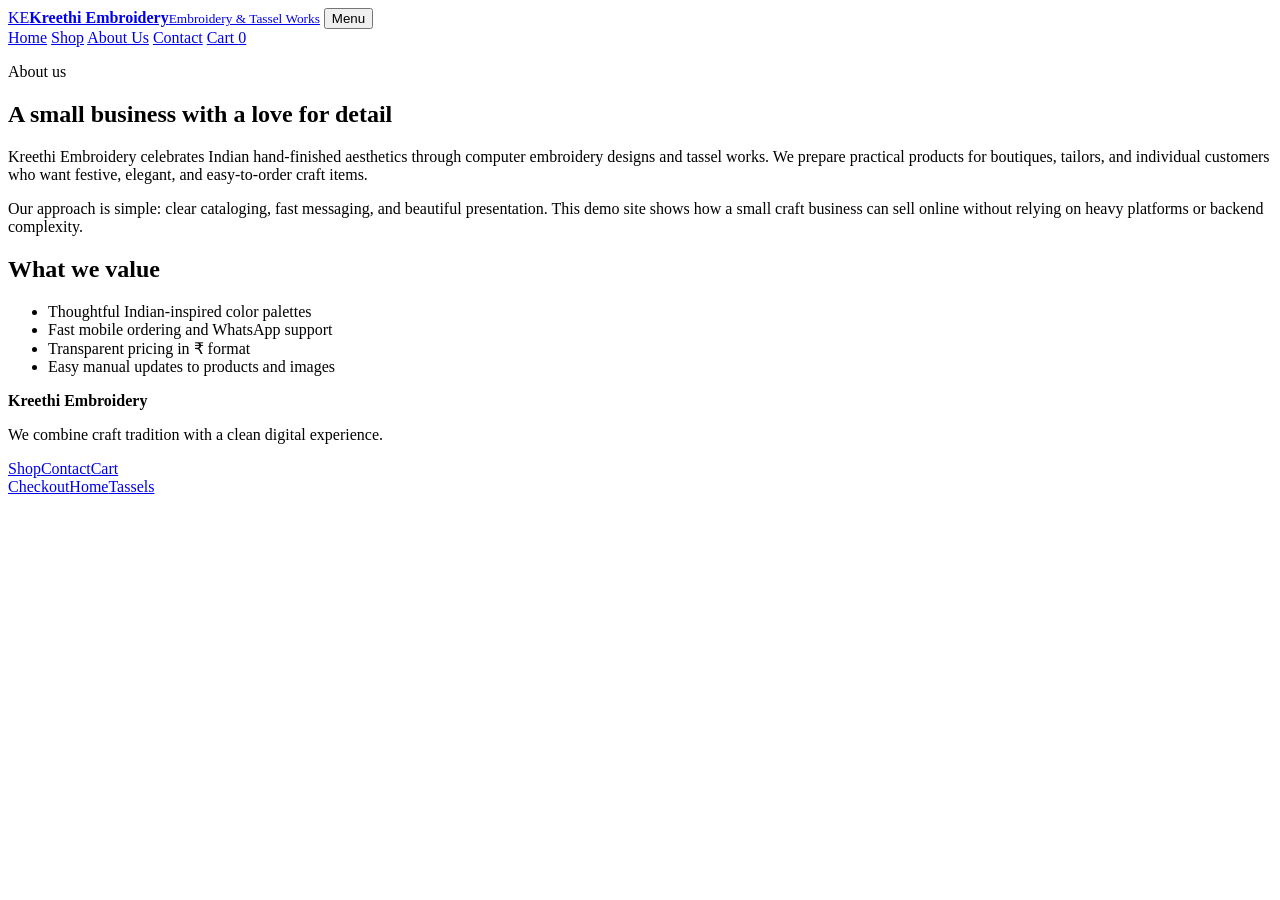
==== about.html @ 0dc79b7c "Add files via upload" ====
<!DOCTYPE html>
<html lang="en">
<head>
  <meta charset="UTF-8">
  <meta name="viewport" content="width=device-width, initial-scale=1.0">
  <title>About Us | Kreethi Embroidery</title>
  <meta name="description" content="Learn about Kreethi Embroidery, a small business creating embroidery designs and tassel works with a traditional Indian touch.">
  <meta name="theme-color" content="#8c2f39">
  <link rel="stylesheet" href="css/styles.css">
</head>
<body data-page="about">
  <header class="site-header">
    <div class="container nav-shell">
      <a class="brand" href="index.html"><span class="brand-mark">KE</span><span><strong>Kreethi Embroidery</strong><small>Embroidery & Tassel Works</small></span></a>
      <button class="nav-toggle" aria-expanded="false" aria-controls="site-nav">Menu</button>
      <nav id="site-nav" class="site-nav">
        <a href="index.html">Home</a>
        <a href="shop.html">Shop</a>
        <a href="about.html" class="active">About Us</a>
        <a href="contact.html">Contact</a>
        <a href="cart.html">Cart <span class="cart-count" data-cart-count>0</span></a>
      </nav>
    </div>
  </header>

  <main class="section">
    <div class="container about-layout">
      <section class="card-panel reveal">
        <p class="eyebrow">About us</p>
        <h1>A small business with a love for detail</h1>
        <p>Kreethi Embroidery celebrates Indian hand-finished aesthetics through computer embroidery designs and tassel works. We prepare practical products for boutiques, tailors, and individual customers who want festive, elegant, and easy-to-order craft items.</p>
        <p>Our approach is simple: clear cataloging, fast messaging, and beautiful presentation. This demo site shows how a small craft business can sell online without relying on heavy platforms or backend complexity.</p>
      </section>
      <aside class="card-panel accent-panel reveal">
        <h2>What we value</h2>
        <ul class="clean-list">
          <li>Thoughtful Indian-inspired color palettes</li>
          <li>Fast mobile ordering and WhatsApp support</li>
          <li>Transparent pricing in ₹ format</li>
          <li>Easy manual updates to products and images</li>
        </ul>
      </aside>
    </div>
  </main>

  <footer class="site-footer">
    <div class="container footer-grid">
      <div><strong>Kreethi Embroidery</strong><p>We combine craft tradition with a clean digital experience.</p></div>
      <div><a href="shop.html">Shop</a><a href="contact.html">Contact</a><a href="cart.html">Cart</a></div>
      <div><a href="checkout.html">Checkout</a><a href="index.html">Home</a><a href="shop.html?category=tassel">Tassels</a></div>
    </div>
  </footer>

  <script src="js/script.js"></script>
</body>
</html>
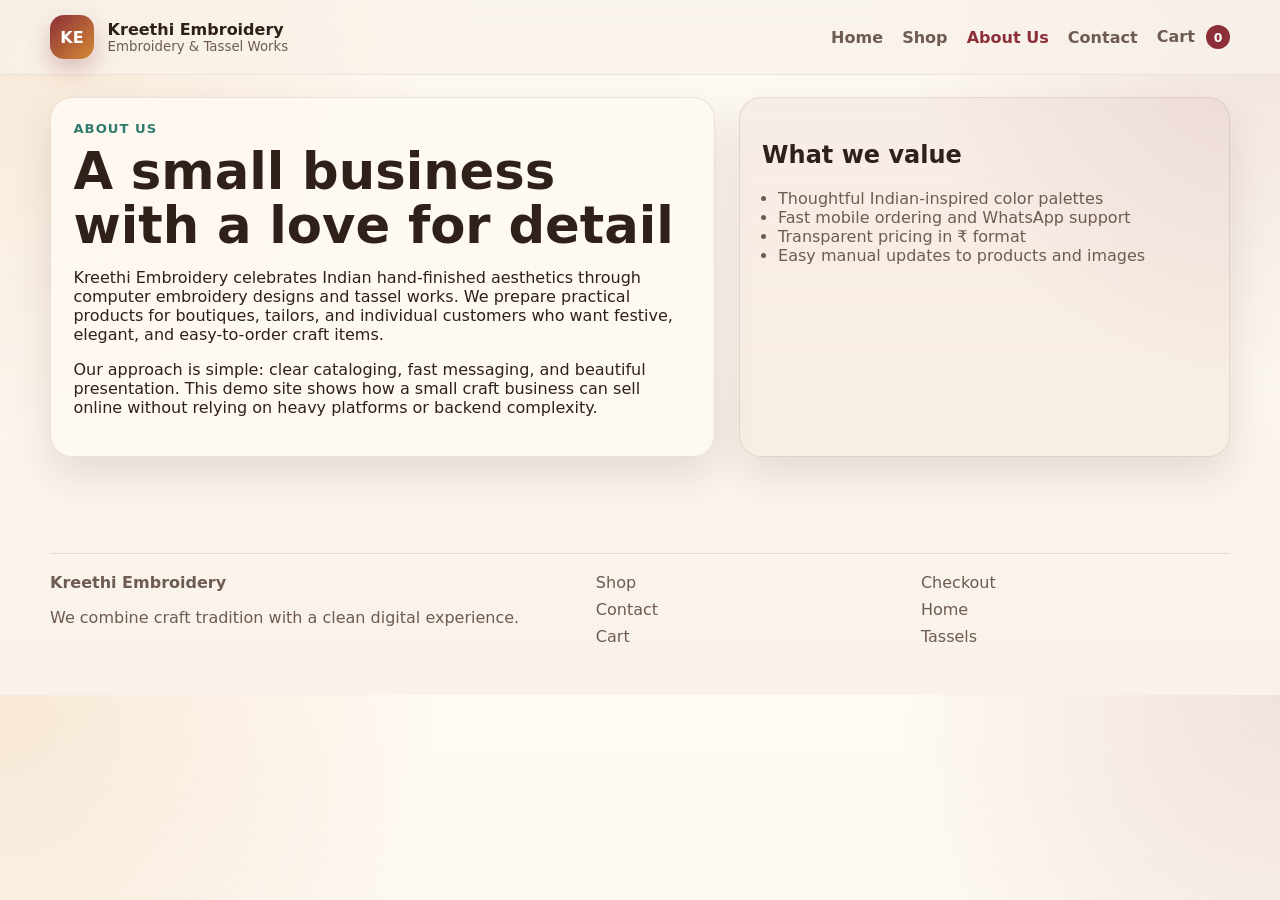
==== commit 78fea1f2: "Update about.html" ====
--- a/about.html
+++ b/about.html
@@ -6,7 +6,7 @@
   <title>About Us | Kreethi Embroidery</title>
   <meta name="description" content="Learn about Kreethi Embroidery, a small business creating embroidery designs and tassel works with a traditional Indian touch.">
   <meta name="theme-color" content="#8c2f39">
-  <link rel="stylesheet" href="css/styles.css">
+  <link rel="stylesheet" href="styles.css">
 </head>
 <body data-page="about">
   <header class="site-header">
--- a/styles.css
+++ b/styles.css
@@ -0,0 +1,769 @@
+:root {
+  --bg: #f8f2ea;
+  --surface: #fffaf4;
+  --surface-alt: #fff2e6;
+  --text: #2f2019;
+  --muted: #6e5b51;
+  --primary: #8c2f39;
+  --primary-dark: #6f2230;
+  --accent: #d48a34;
+  --accent-2: #2f7d6d;
+  --border: rgba(92, 51, 38, 0.12);
+  --shadow: 0 18px 40px rgba(78, 45, 32, 0.12);
+  --radius: 22px;
+  --radius-sm: 14px;
+  --max: 1180px;
+}
+
+*,
+*::before,
+*::after {
+  box-sizing: border-box;
+}
+
+html {
+  scroll-behavior: smooth;
+}
+
+body {
+  margin: 0;
+  font-family: system-ui, -apple-system, BlinkMacSystemFont, "Segoe UI", sans-serif;
+  color: var(--text);
+  background:
+    radial-gradient(circle at top left, rgba(212, 138, 52, 0.16), transparent 30%),
+    radial-gradient(circle at top right, rgba(140, 47, 57, 0.12), transparent 26%),
+    linear-gradient(180deg, #fffaf4 0%, #f8f2ea 100%);
+}
+
+a {
+  color: inherit;
+  text-decoration: none;
+}
+
+img {
+  max-width: 100%;
+  display: block;
+}
+
+button,
+input,
+textarea,
+select {
+  font: inherit;
+}
+
+.container {
+  width: min(calc(100% - 2rem), var(--max));
+  margin: 0 auto;
+}
+
+.section {
+  padding: 1.4rem 0 4rem;
+}
+
+.site-header {
+  position: sticky;
+  top: 0;
+  z-index: 30;
+  background: rgba(248, 242, 234, 0.82);
+  backdrop-filter: blur(14px);
+  border-bottom: 1px solid rgba(92, 51, 38, 0.08);
+}
+
+.nav-shell {
+  min-height: 74px;
+  display: flex;
+  align-items: center;
+  justify-content: space-between;
+  gap: 1rem;
+}
+
+.brand {
+  display: inline-flex;
+  align-items: center;
+  gap: 0.85rem;
+}
+
+.brand strong,
+.brand small {
+  display: block;
+}
+
+.brand small {
+  color: var(--muted);
+}
+
+.brand-mark {
+  width: 44px;
+  height: 44px;
+  border-radius: 14px;
+  display: inline-grid;
+  place-items: center;
+  color: #fff;
+  font-weight: 800;
+  background: linear-gradient(135deg, var(--primary), var(--accent));
+  box-shadow: 0 10px 24px rgba(140, 47, 57, 0.28);
+}
+
+.site-nav {
+  display: flex;
+  align-items: center;
+  gap: 1.2rem;
+}
+
+.site-nav a {
+  color: var(--muted);
+  font-weight: 600;
+  transition: color 0.25s ease;
+}
+
+.site-nav a:hover,
+.site-nav a.active {
+  color: var(--primary);
+}
+
+.nav-toggle {
+  display: none;
+  border: 0;
+  background: var(--surface);
+  border-radius: 999px;
+  padding: 0.75rem 1rem;
+  box-shadow: var(--shadow);
+}
+
+.cart-count {
+  display: inline-grid;
+  place-items: center;
+  min-width: 1.5rem;
+  height: 1.5rem;
+  margin-left: 0.35rem;
+  border-radius: 999px;
+  background: var(--primary);
+  color: #fff;
+  font-size: 0.78rem;
+}
+
+.hero {
+  padding-top: 1rem;
+}
+
+.hero-grid,
+.about-layout,
+.contact-grid,
+.cart-layout,
+.checkout-layout {
+  display: grid;
+  gap: 1.5rem;
+}
+
+.hero-grid {
+  grid-template-columns: 1.25fr 0.95fr;
+  align-items: stretch;
+}
+
+.hero-copy h1,
+.page-heading h1,
+.card-panel h1 {
+  font-size: clamp(2.1rem, 4vw, 4.1rem);
+  line-height: 1.06;
+  margin: 0.25rem 0 1rem;
+}
+
+.lead {
+  font-size: 1.08rem;
+  color: var(--muted);
+  max-width: 58ch;
+}
+
+.eyebrow {
+  color: var(--accent-2);
+  font-weight: 800;
+  letter-spacing: 0.08em;
+  text-transform: uppercase;
+  font-size: 0.82rem;
+  margin: 0 0 0.5rem;
+}
+
+.hero-actions {
+  display: flex;
+  flex-wrap: wrap;
+  gap: 0.85rem;
+  margin: 1.6rem 0;
+}
+
+.btn {
+  display: inline-flex;
+  align-items: center;
+  justify-content: center;
+  gap: 0.35rem;
+  min-height: 48px;
+  padding: 0.85rem 1.2rem;
+  border-radius: 999px;
+  border: 1px solid transparent;
+  font-weight: 700;
+  transition: transform 0.25s ease, box-shadow 0.25s ease, background 0.25s ease, color 0.25s ease;
+}
+
+.btn:hover,
+.text-link:hover,
+.pill:hover {
+  transform: translateY(-2px);
+}
+
+.btn-primary {
+  background: linear-gradient(135deg, var(--primary), var(--accent));
+  color: #fff;
+  box-shadow: 0 14px 24px rgba(140, 47, 57, 0.24);
+}
+
+.btn-secondary {
+  background: var(--surface);
+  border-color: var(--border);
+  color: var(--text);
+}
+
+.full-width {
+  width: 100%;
+}
+
+.hero-points {
+  padding-left: 1.1rem;
+  margin: 0;
+  color: var(--muted);
+}
+
+.hero-points li + li {
+  margin-top: 0.35rem;
+}
+
+.hero-card,
+.category-card,
+.info-card,
+.card-panel,
+.product-card,
+.product-detail-card,
+.contact-form,
+.toolbar {
+  background: rgba(255, 250, 244, 0.86);
+  border: 1px solid var(--border);
+  box-shadow: var(--shadow);
+  border-radius: var(--radius);
+}
+
+.hero-card {
+  padding: 1rem;
+  position: relative;
+  overflow: hidden;
+}
+
+.hero-card::before {
+  content: "";
+  position: absolute;
+  inset: auto -20% -35% auto;
+  width: 220px;
+  height: 220px;
+  background: radial-gradient(circle, rgba(212, 138, 52, 0.3), transparent 65%);
+  pointer-events: none;
+}
+
+.hero-card-inner {
+  min-height: 100%;
+  padding: 1.2rem;
+  border-radius: calc(var(--radius) - 6px);
+  background:
+    linear-gradient(135deg, rgba(140, 47, 57, 0.92), rgba(212, 138, 52, 0.94)),
+    url("data:image/svg+xml,%3Csvg xmlns='http://www.w3.org/2000/svg' width='320' height='320' viewBox='0 0 320 320'%3E%3Ccircle cx='80' cy='80' r='46' fill='rgba(255,255,255,0.08)'/%3E%3Ccircle cx='240' cy='78' r='30' fill='rgba(255,255,255,0.12)'/%3E%3Ccircle cx='230' cy='230' r='58' fill='rgba(255,255,255,0.08)'/%3E%3Cpath d='M160 50 L175 95 L220 110 L175 125 L160 170 L145 125 L100 110 L145 95 Z' fill='rgba(255,255,255,0.15)'/%3E%3Cpath d='M55 220 C85 190, 110 190, 145 220 C180 250, 210 250, 255 210' stroke='rgba(255,255,255,0.14)' stroke-width='10' fill='none'/%3E%3C/svg%3E");
+  color: #fff;
+  display: flex;
+  flex-direction: column;
+  justify-content: space-between;
+  min-height: 100%;
+}
+
+.badge {
+  display: inline-flex;
+  width: fit-content;
+  padding: 0.45rem 0.75rem;
+  border-radius: 999px;
+  background: rgba(255, 255, 255, 0.18);
+  border: 1px solid rgba(255, 255, 255, 0.25);
+  font-weight: 700;
+}
+
+.hero-stats {
+  display: grid;
+  grid-template-columns: repeat(3, 1fr);
+  gap: 0.75rem;
+  margin-top: 1.25rem;
+}
+
+.hero-stats div {
+  padding: 0.75rem;
+  border-radius: 16px;
+  background: rgba(255, 255, 255, 0.12);
+}
+
+.hero-stats strong,
+.hero-stats span {
+  display: block;
+}
+
+.hero-stats strong {
+  font-size: 1.3rem;
+}
+
+.hero-stats span {
+  font-size: 0.85rem;
+  opacity: 0.92;
+}
+
+.section-heading,
+.page-heading {
+  margin-bottom: 1.2rem;
+}
+
+.section-heading h2,
+.page-heading h1 {
+  margin: 0;
+}
+
+.category-grid,
+.info-grid {
+  display: grid;
+  grid-template-columns: repeat(2, minmax(0, 1fr));
+  gap: 1.1rem;
+}
+
+.category-card,
+.info-card,
+.card-panel {
+  padding: 1.4rem;
+}
+
+.text-link {
+  color: var(--primary);
+  font-weight: 800;
+  transition: transform 0.2s ease;
+}
+
+.accent-section {
+  background:
+    linear-gradient(180deg, rgba(140, 47, 57, 0.04), rgba(212, 138, 52, 0.06)),
+    radial-gradient(circle at top right, rgba(47, 125, 109, 0.08), transparent 34%);
+}
+
+.product-grid {
+  display: grid;
+  grid-template-columns: repeat(3, minmax(0, 1fr));
+  gap: 1rem;
+}
+
+.product-card {
+  overflow: hidden;
+  transition: transform 0.25s ease, box-shadow 0.25s ease;
+}
+
+.product-card:hover {
+  transform: translateY(-4px);
+  box-shadow: 0 26px 46px rgba(78, 45, 32, 0.14);
+}
+
+.product-image {
+  aspect-ratio: 4 / 3;
+  background-size: cover;
+  background-position: center;
+}
+
+.product-body {
+  padding: 1rem;
+}
+
+.product-meta {
+  display: flex;
+  justify-content: space-between;
+  gap: 0.5rem;
+  align-items: baseline;
+}
+
+.product-price {
+  color: var(--primary);
+  font-size: 1.12rem;
+  font-weight: 800;
+}
+
+.product-desc {
+  color: var(--muted);
+  margin: 0.6rem 0 1rem;
+}
+
+.product-actions {
+  display: grid;
+  grid-template-columns: 1fr 1fr;
+  gap: 0.65rem;
+}
+
+.product-actions .btn {
+  width: 100%;
+  min-height: 44px;
+  font-size: 0.93rem;
+}
+
+.product-category {
+  display: inline-flex;
+  margin-bottom: 0.6rem;
+  font-size: 0.78rem;
+  font-weight: 800;
+  color: var(--accent-2);
+  text-transform: uppercase;
+  letter-spacing: 0.05em;
+}
+
+.toolbar {
+  padding: 1rem;
+  margin-bottom: 1rem;
+  display: flex;
+  flex-direction: column;
+  gap: 1rem;
+}
+
+.search-wrap {
+  display: grid;
+  gap: 0.4rem;
+}
+
+.search-label {
+  font-weight: 800;
+  color: var(--text);
+}
+
+.search-input {
+  min-width: min(100%, 420px);
+  padding: 0.9rem 1rem;
+  border-radius: 14px;
+  border: 1px solid var(--border);
+  background: #fff;
+}
+
+.page-btn {
+  border: 1px solid var(--border);
+  background: #fff;
+  border-radius: 999px;
+  padding: 0.55rem 0.9rem;
+  cursor: pointer;
+  font-weight: 700;
+}
+
+.page-btn.active {
+  background: var(--primary);
+  color: #fff;
+  border-color: var(--primary);
+}
+
+.filter-pills {
+  display: flex;
+  flex-wrap: wrap;
+  gap: 0.6rem;
+}
+
+.pill {
+  border: 1px solid var(--border);
+  background: #fff;
+  border-radius: 999px;
+  padding: 0.6rem 0.9rem;
+  cursor: pointer;
+  transition: transform 0.2s ease, background 0.2s ease, color 0.2s ease;
+}
+
+.pill.active {
+  background: var(--primary);
+  color: #fff;
+  border-color: var(--primary);
+}
+
+.toolbar-note,
+.mini-note {
+  color: var(--muted);
+  font-size: 0.92rem;
+}
+
+.product-detail {
+  display: grid;
+}
+
+.product-detail-card {
+  display: grid;
+  grid-template-columns: 1fr 1fr;
+  overflow: hidden;
+}
+
+.product-detail-image {
+  min-height: 420px;
+  background-size: cover;
+  background-position: center;
+}
+
+.product-detail-body {
+  padding: 1.4rem;
+  display: flex;
+  flex-direction: column;
+  justify-content: center;
+}
+
+.detail-list {
+  padding-left: 1.1rem;
+  color: var(--muted);
+}
+
+.detail-list li + li {
+  margin-top: 0.35rem;
+}
+
+.about-layout,
+.contact-grid,
+.cart-layout,
+.checkout-layout {
+  grid-template-columns: 1.15fr 0.85fr;
+}
+
+.accent-panel {
+  background: linear-gradient(180deg, rgba(140, 47, 57, 0.06), rgba(212, 138, 52, 0.06));
+}
+
+.clean-list {
+  padding-left: 1rem;
+  color: var(--muted);
+}
+
+.cart-items {
+  display: grid;
+  gap: 0.9rem;
+}
+
+.cart-item {
+  display: grid;
+  grid-template-columns: 84px 1fr auto;
+  gap: 0.9rem;
+  align-items: center;
+  padding: 0.85rem;
+  border-radius: 18px;
+  background: rgba(255, 255, 255, 0.74);
+  border: 1px solid var(--border);
+}
+
+.cart-item-thumb {
+  width: 84px;
+  height: 84px;
+  border-radius: 16px;
+  background-size: cover;
+  background-position: center;
+}
+
+.cart-item h3 {
+  margin: 0 0 0.35rem;
+}
+
+.cart-item p {
+  margin: 0;
+  color: var(--muted);
+}
+
+.cart-controls {
+  display: flex;
+  flex-direction: column;
+  align-items: flex-end;
+  gap: 0.65rem;
+}
+
+.qty-controls {
+  display: inline-flex;
+  align-items: center;
+  gap: 0.4rem;
+  padding: 0.25rem;
+  border-radius: 999px;
+  background: #fff;
+  border: 1px solid var(--border);
+}
+
+.qty-btn {
+  width: 32px;
+  height: 32px;
+  border: 0;
+  border-radius: 50%;
+  background: var(--surface-alt);
+  cursor: pointer;
+}
+
+.qty-value {
+  min-width: 2ch;
+  text-align: center;
+  font-weight: 800;
+}
+
+.icon-btn {
+  border: 0;
+  background: transparent;
+  color: var(--primary);
+  cursor: pointer;
+  font-weight: 700;
+}
+
+.summary-row {
+  display: flex;
+  justify-content: space-between;
+  gap: 1rem;
+  padding: 0.65rem 0;
+  border-bottom: 1px dashed rgba(92, 51, 38, 0.12);
+}
+
+.summary-row.total {
+  border-bottom: 0;
+  font-size: 1.05rem;
+}
+
+.checkout-form,
+.contact-form {
+  display: grid;
+  gap: 1rem;
+}
+
+.checkout-form label,
+.contact-form label {
+  display: grid;
+  gap: 0.45rem;
+  font-weight: 700;
+}
+
+.checkout-form input,
+.checkout-form textarea,
+.checkout-form select,
+.contact-form input,
+.contact-form textarea {
+  width: 100%;
+  padding: 0.9rem 1rem;
+  border-radius: 14px;
+  border: 1px solid var(--border);
+  background: #fff;
+  color: var(--text);
+}
+
+.checkout-form input:focus,
+.checkout-form textarea:focus,
+.checkout-form select:focus,
+.contact-form input:focus,
+.contact-form textarea:focus,
+.nav-toggle:focus,
+.btn:focus,
+.pill:focus,
+.qty-btn:focus,
+.icon-btn:focus {
+  outline: 3px solid rgba(212, 138, 52, 0.28);
+  outline-offset: 2px;
+}
+
+.site-footer {
+  padding: 2rem 0 2.6rem;
+  color: var(--muted);
+}
+
+.footer-grid {
+  display: grid;
+  grid-template-columns: 1.2fr 0.7fr 0.7fr;
+  gap: 1rem;
+  border-top: 1px solid rgba(92, 51, 38, 0.12);
+  padding-top: 1.2rem;
+}
+
+.footer-grid a {
+  display: block;
+  margin-bottom: 0.5rem;
+}
+
+.reveal {
+  animation: rise 0.8s ease both;
+}
+
+@keyframes rise {
+  from {
+    opacity: 0;
+    transform: translateY(16px);
+  }
+  to {
+    opacity: 1;
+    transform: translateY(0);
+  }
+}
+
+@media (max-width: 960px) {
+  .hero-grid,
+  .product-detail-card,
+  .about-layout,
+  .contact-grid,
+  .cart-layout,
+  .checkout-layout,
+  .footer-grid {
+    grid-template-columns: 1fr;
+  }
+
+  .product-grid {
+    grid-template-columns: repeat(2, minmax(0, 1fr));
+  }
+}
+
+@media (max-width: 720px) {
+  .nav-shell {
+    flex-wrap: wrap;
+  }
+
+  .nav-toggle {
+    display: inline-flex;
+  }
+
+  .site-nav {
+    width: 100%;
+    display: none;
+    flex-direction: column;
+    align-items: flex-start;
+    gap: 0.85rem;
+    padding: 0.9rem 0 0.4rem;
+  }
+
+  .site-nav.open {
+    display: flex;
+  }
+
+  .category-grid,
+  .info-grid,
+  .product-grid {
+    grid-template-columns: 1fr;
+  }
+
+  .product-actions,
+  .hero-stats {
+    grid-template-columns: 1fr 1fr;
+  }
+
+  .cart-item {
+    grid-template-columns: 72px 1fr;
+  }
+
+  .cart-controls {
+    grid-column: 1 / -1;
+    align-items: flex-start;
+  }
+}
+
+@media (max-width: 480px) {
+  .hero-copy h1,
+  .page-heading h1,
+  .card-panel h1 {
+    font-size: 1.9rem;
+  }
+
+  .hero-stats {
+    grid-template-columns: 1fr;
+  }
+
+  .toolbar {
+    padding: 0.85rem;
+  }
+}
